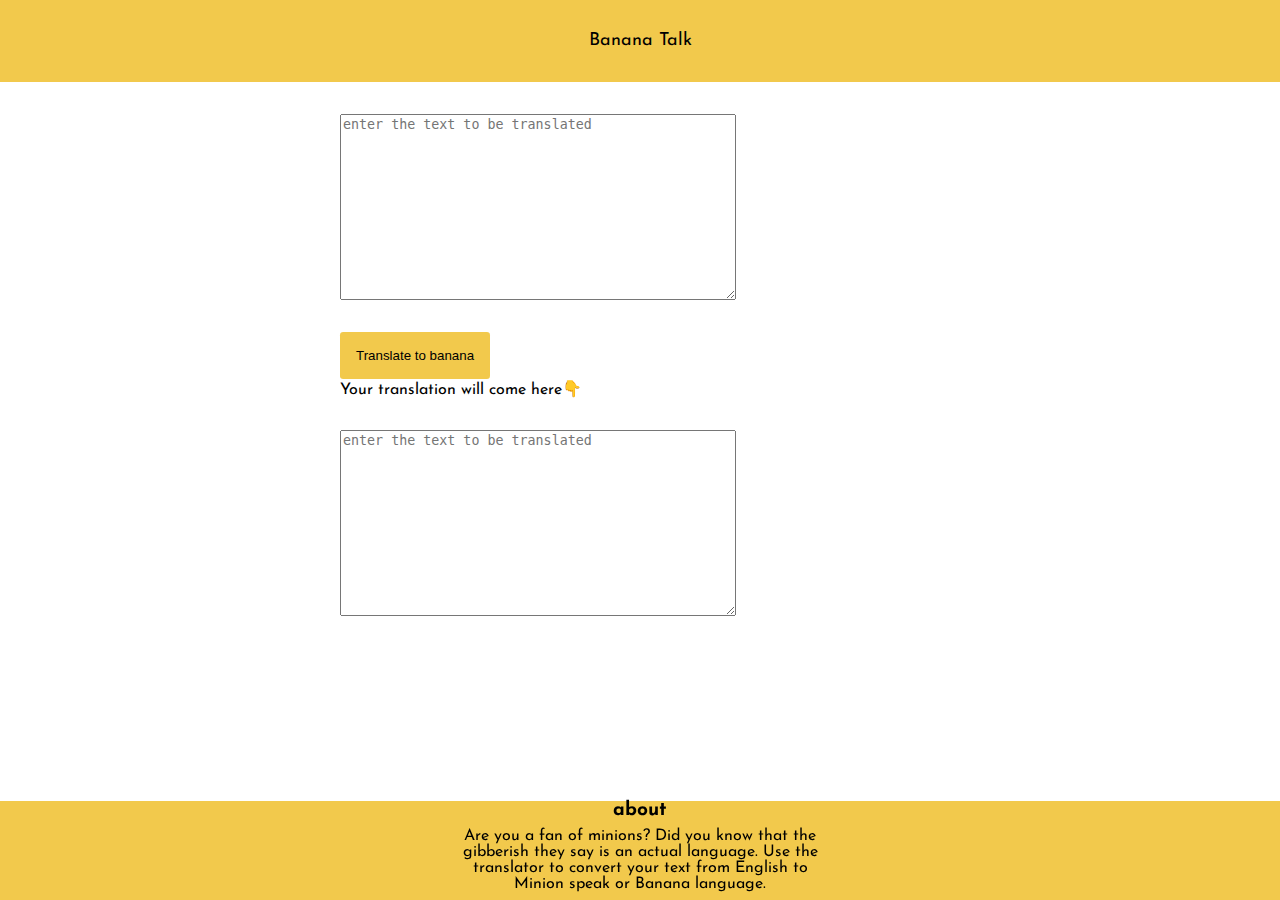
==== index.html @ 15386074 "intial commit" ====
<!DOCTYPE html>
<html lang="en">
<head>
    <meta charset="UTF-8">
    <meta http-equiv="X-UA-Compatible" content="IE=edge">
    <meta name="viewport" content="width=device-width, initial-scale=1.0">
    <title>Banana Talk</title>
    <link rel="stylesheet" href="style.css">
</head>
<body>
    <nav class="navig">
        <div>Banana Talk</div> </nav>

    <div class="main-area">
    <textarea id="text-area1"  placeholder="enter the text to be translated" ></textarea>

    <button id="btn1">Translate to banana</button>
    <div>Your translation will come here👇</div>
    <textarea id="text-area2"  placeholder="enter the text to be translated" ></textarea>
    </div>

    <footer>
        <div>about</div>
        <p>Are you a fan of minions? Did you know that the gibberish they say is an actual language. Use the translator
            to convert your text from English to Minion speak or Banana language.</p>
    </footer>
    <script src="js1.js" type="text/javascript"></script>
</body>
</html>
---- style.css ----
@import url('https://fonts.googleapis.com/css2?family=Josefin+Sans:ital,wght@0,300;0,400;0,500;0,600;0,700;1,300;1,400;1,500;1,600&display=swap');




:root {
    --primary: #F2C94C;
}

body {
    margin: 0;
    font-family: 'Josefin Sans', sans-serif;
}


.navig {
    background-color: var(--primary);
    /*padding: 2rem;*/
}

.navig div {
    text-align: center;
    padding: 2rem;
    font-size: large;

}

.main-area {
    max-width: 600px;
    margin: auto;
}

textarea {
    display: block;
    margin: 2rem 0rem;
    width: 65%;
    min-height: 20vh;
}

button {
    background-color: var(--primary);
    padding: 1rem;
    border: none;
    border-radius: 0.2rem;


}

footer {

    background-color: var(--primary);
    position: fixed;
    left: 0px;
    bottom: 0px;
    width: 100%;
}

footer div {
    text-align: center;
    font-size: larger;
    font-weight: bold;
}

footer p {

    width: 30%;
    text-align: center;
    margin: auto;
    padding: 0.5rem;
}
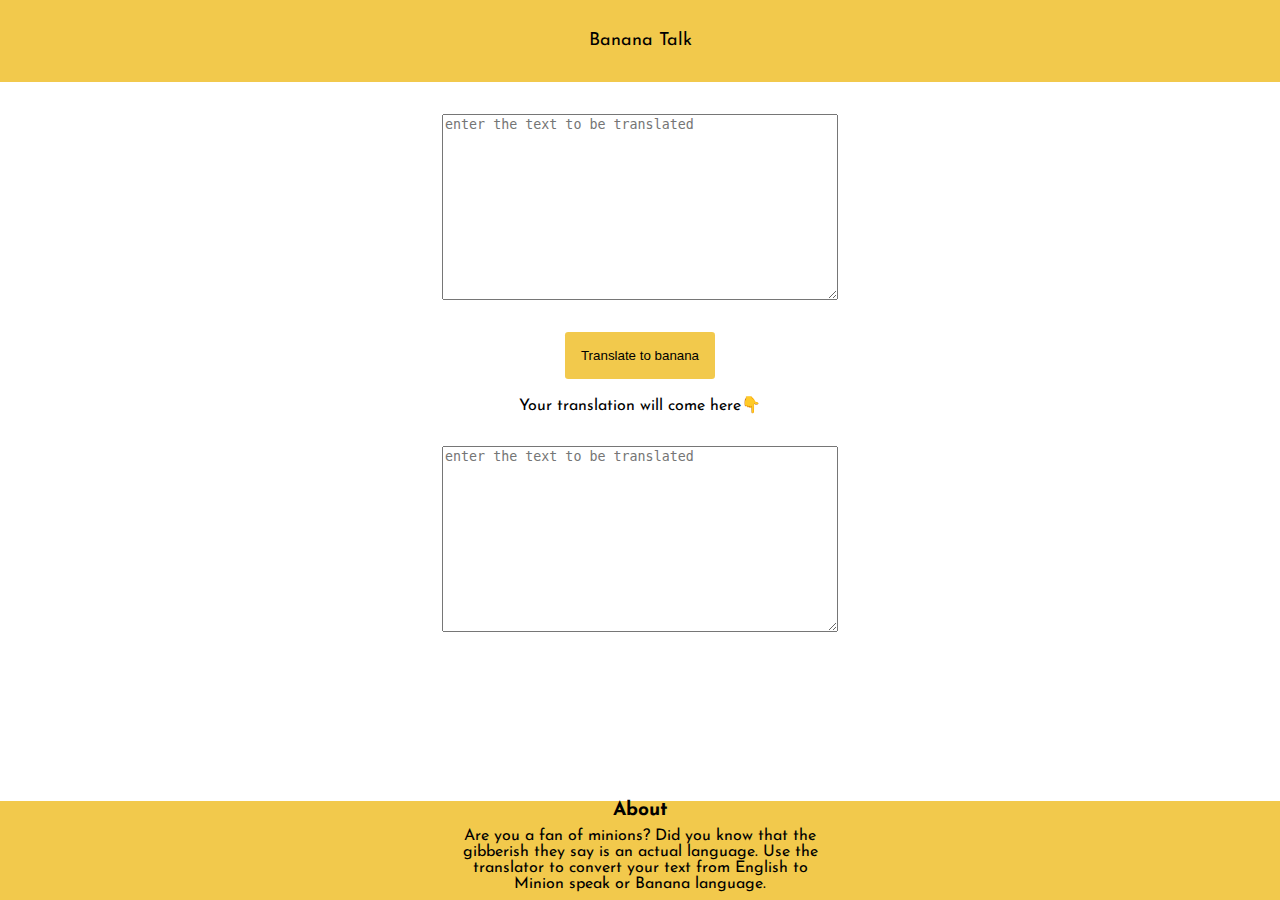
==== commit ad189670: "changes in footer styling" ====
--- a/index.html
+++ b/index.html
@@ -1,29 +1,39 @@
 <!DOCTYPE html>
 <html lang="en">
-<head>
-    <meta charset="UTF-8">
-    <meta http-equiv="X-UA-Compatible" content="IE=edge">
-    <meta name="viewport" content="width=device-width, initial-scale=1.0">
+  <head>
+    <meta charset="UTF-8" />
+    <meta http-equiv="X-UA-Compatible" content="IE=edge" />
+    <meta name="viewport" content="width=device-width, initial-scale=1.0" />
     <title>Banana Talk</title>
-    <link rel="stylesheet" href="style.css">
-</head>
-<body>
+    <link rel="stylesheet" href="style.css" />
+  </head>
+  <body>
     <nav class="navig">
-        <div>Banana Talk</div> </nav>
+      <div>Banana Talk</div>
+    </nav>
 
     <div class="main-area">
-    <textarea id="text-area1"  placeholder="enter the text to be translated" ></textarea>
+      <textarea
+        id="text-area1"
+        placeholder="enter the text to be translated"
+      ></textarea>
 
-    <button id="btn1">Translate to banana</button>
-    <div>Your translation will come here👇</div>
-    <textarea id="text-area2"  placeholder="enter the text to be translated" ></textarea>
+      <button id="btn1">Translate to banana</button><br>
+      <div>Your translation will come here👇</div>
+      <textarea
+        id="text-area2"
+        placeholder="enter the text to be translated"
+      ></textarea>
     </div>
 
     <footer>
-        <div>about</div>
-        <p>Are you a fan of minions? Did you know that the gibberish they say is an actual language. Use the translator
-            to convert your text from English to Minion speak or Banana language.</p>
+      <div>About</div>
+      <p>
+        Are you a fan of minions? Did you know that the gibberish they say is an
+        actual language. Use the translator to convert your text from English to
+        Minion speak or Banana language.
+      </p>
     </footer>
     <script src="js1.js" type="text/javascript"></script>
-</body>
-</html>+  </body>
+</html>
--- a/style.css
+++ b/style.css
@@ -1,70 +1,64 @@
-@import url('https://fonts.googleapis.com/css2?family=Josefin+Sans:ital,wght@0,300;0,400;0,500;0,600;0,700;1,300;1,400;1,500;1,600&display=swap');
-
-
-
+@import url("https://fonts.googleapis.com/css2?family=Josefin+Sans:ital,wght@0,300;0,400;0,500;0,600;0,700;1,300;1,400;1,500;1,600&display=swap");
 
 :root {
-    --primary: #F2C94C;
+  --primary: #f2c94c;
 }
 
 body {
-    margin: 0;
-    font-family: 'Josefin Sans', sans-serif;
+  margin: 0;
+  font-family: "Josefin Sans", sans-serif;
 }
 
-
 .navig {
-    background-color: var(--primary);
-    /*padding: 2rem;*/
+  background-color: var(--primary);
+  /*padding: 2rem;*/
 }
 
 .navig div {
-    text-align: center;
-    padding: 2rem;
-    font-size: large;
-
+  text-align: center;
+  padding: 2rem;
+  font-size: large;
 }
 
 .main-area {
-    max-width: 600px;
-    margin: auto;
+  display: flex;
+  max-width: 600px;
+  margin: auto;
+  flex-direction: column;
+  align-items: center;
 }
 
 textarea {
-    display: block;
-    margin: 2rem 0rem;
-    width: 65%;
-    min-height: 20vh;
+  margin: 2rem 0rem;
+  width: 65%;
+  min-height: 20vh;
 }
 
 button {
-    background-color: var(--primary);
-    padding: 1rem;
-    border: none;
-    border-radius: 0.2rem;
-
-
+  cursor: pointer;
+  background-color: var(--primary);
+  padding: 1rem;
+  border: none;
+  border-radius: 0.2rem;
 }
 
 footer {
-
-    background-color: var(--primary);
-    position: fixed;
-    left: 0px;
-    bottom: 0px;
-    width: 100%;
+  background-color: var(--primary);
+  position: absolute;
+  
+  bottom: 0px;
+  width: 100%;
 }
 
 footer div {
-    text-align: center;
-    font-size: larger;
-    font-weight: bold;
+  text-align: center;
+  font-size: larger;
+  font-weight: bold;
 }
 
 footer p {
-
-    width: 30%;
-    text-align: center;
-    margin: auto;
-    padding: 0.5rem;
-}+  width: 30%;
+  text-align: center;
+  margin: auto;
+  padding: 0.5rem;
+}
